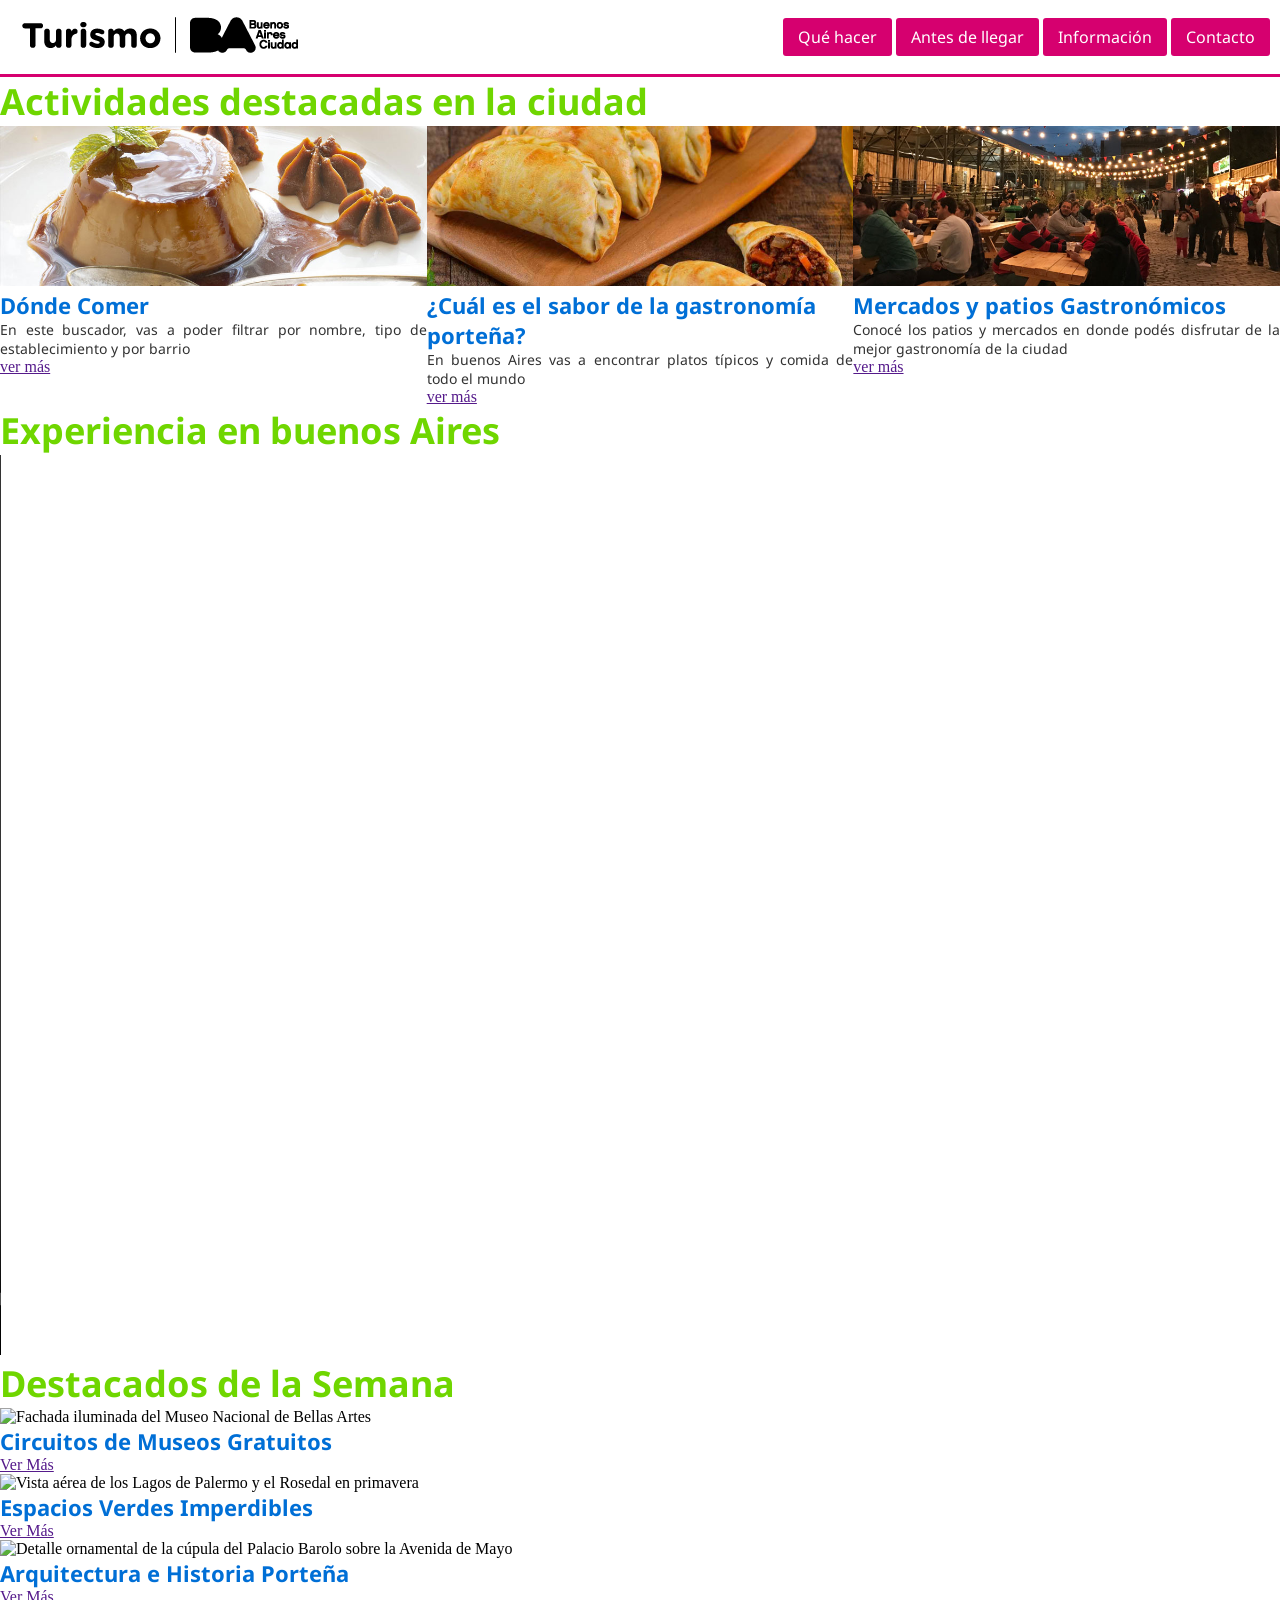
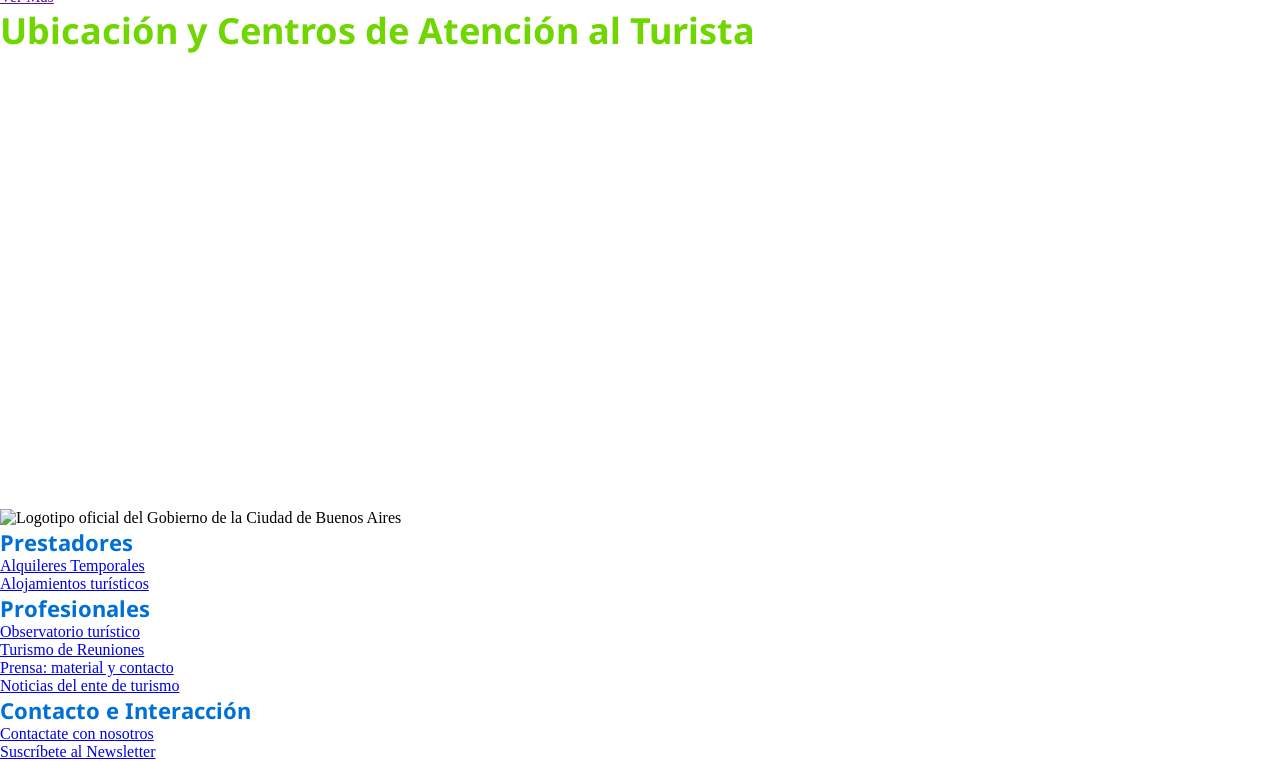
==== ejercicio-3/index.html @ 1652a9e5 "Add files via upload" ====
<!DOCTYPE html>
<html lang="es">
    <head>
        <meta charset="UTF-8">
        <meta name="viewport" content="width, initial-scale:1.0">
        <title>Turismo Buenos Aires Ciudad - Sitio Oficial de Información Turística</title>
        <meta name="description" content="Descrubí qué hacer en Buenos Aires. información útil antes de llegar, guías de alojamiento, atractivos turísticos, agenda cultural y mapas de la ciudad.">
        <meta name="robots" content="index, follow">

        <!-- linkeo el css -->
         <link href="style.css" rel="stylesheet">

        <!-- Google Fonts -->
         <style>
@import url('https://fonts.googleapis.com/css2?family=Noto+Sans:ital,wght@0,100..900;1,100..900&family=Quicksand:wght@300..700&display=swap');
</style>


    </head>

    <body>

        <!-- Cabecera principal del sitio -->
        <header id="Cabecera-web">
            <!-- Logo del sitio 
            href-> la dirección a donde voy al dar clic  
            -->
            <a href="index.html" aria-label="Ir a la página de inicio de Turismo de Buenos Aires">
                <img src="assets/arrobaturismo-bac-300x150-negro.png" alt="Logotipo oficial de Turismo Buenos Aires Ciudad">
            </a>

            <!-- Navegador principal -->
            <nav role="navigation" aria-label="Menu principal">
                  <a href="" class="bt-principal">Qué hacer</a>
                  <a href="" class="bt-principal">Antes de llegar</a>
                  <a href="" class="bt-principal">Información</a>
                  <a href="" class="bt-principal">Contacto</a>
            </nav>

        </header>



        <!-- Contenido principal del sitio -->
        <main role="main">

            <h1 class="hide-element" aria-hidden="true">Portal de Turismo Oficial de la Ciudad de Buenos Aires</h1>

            <!-- Actividades destacadas-->
            <section>
                <h2>Actividades destacadas en la ciudad</h2>
                
                <div class="articles">

                    <!-- tarjeta -->
                    <article role="article">
                        <img src="assets/flan-dulce-de-leche.jpg" alt="Flan con Dulce de Leche">
                        <h3>Dónde Comer</h3>
                        <p>En este buscador, vas a poder filtrar por nombre, tipo de establecimiento y por barrio</p>
                        <a href="" aria-label="Ir al buscador de restaurantes y de comida en Buenos Aires">ver más</a>
                    </article>

                    <!-- tarjeta -->
                    <article role="article">
                        <img src="assets/empanadas-horneadas.jpg" alt="Empanadas porteñas horneadas">
                        <h3>¿Cuál es el sabor de la gastronomía porteña?</h3>
                        <p>En buenos Aires vas a encontrar platos típicos y comida de todo el mundo</p>
                        <a href="" aria-label="Ver información sobre grastonomía porteña">ver más</a>
                    </article>

                    <!-- tarjeta -->
                    <article role="article">
                        <img src="assets/patio-caballito.jpg" alt="Patio de comida los lecheros en el barrio Caballito">
                        <h3>Mercados y patios Gastronómicos</h3>
                        <p>Conocé los patios y mercados en donde podés disfrutar de la mejor gastronomía de la ciudad</p>
                        <a href="" aria-label="Ver más información sobre los patios gastronómicos de la ciudad">ver más</a>
                    </article>


                </div>

            </section>
            <!-- Fin de actividades destacadas-->

            <!-- Contenido Multimedia -->
            <section>
                <h2>Experiencia en buenos Aires</h2>
                <div>
                    <video controls autoplay loop width="1600" height="900" aria-label="Video sobre la ciudad de Buenos Aires">
                        <source src="assets/video-buenosaires.mp4" type="video/mp4">
                    </video>
                </div>
            </section>
            <!-- Fin de Contenido Multimedia -->



            <!-- Contenidos Destacados -->
            <section>
                <h2>Destacados de la Semana</h2>
                <div>
                    
                    <!-- Tarjeta Destacada 1 -->
                    <article role="article">
                        <img src="assets/destacado-museos.jpg" alt="Fachada iluminada del Museo Nacional de Bellas Artes" width="400" height="250">
                        <h3>Circuitos de Museos Gratuitos</h3>
                        <a href="" aria-label="Ver más sobre los circuitos de museos gratuitos">Ver Más</a>
                    </article>

                    <!-- Tarjeta Destacada 2 -->
                    <article role="article">
                        <img src="assets/destacado-parques.jpg" alt="Vista aérea de los Lagos de Palermo y el Rosedal en primavera" width="400" height="250">
                        <h3>Espacios Verdes Imperdibles</h3>
                        <a href="" aria-label="Ver más sobre los espacios verdes imperdibles">Ver Más</a>
                    </article>

                    <!-- Tarjeta Destacada 3 -->
                    <article role="article">
                        <img src="assets/destacado-arquitectura.jpg" alt="Detalle ornamental de la cúpula del Palacio Barolo sobre la Avenida de Mayo" width="400" height="250">
                        <h3>Arquitectura e Historia Porteña</h3>
                        <a href="" aria-label="Ver más sobre la arquitectura e historia porteña">Ver Más</a>
                    </article>

                </div>
            </section>


            <!-- Ubicación Geográfica -->
            <section aria-labelledby="titulo-mapa">
                <h2 id="titulo-mapa">Ubicación y Centros de Atención al Turista</h2>
                <div class="map-container">
                    <iframe 
                        src="https://www.google.com/maps/embed?pb=!1m18!1m12!1m3!1d3284.016713276842!2d-58.3841507!3d-34.6037389!2m3!1f0!2f0!3f0!3m2!1i1024!2i768!4f13.1!3m3!1m2!1s0x95bccacf954f91d5%3A0x67ef08c262f8f742!2sObelisco!5e0!3m2!1ses!2sar!4v1700000000000!5m2!1ses!2sar" 
                        width="100%" 
                        height="450" 
                        style="border:0;" 
                        allowfullscreen="" 
                        loading="lazy" 
                        referrerpolicy="no-referrer-when-downgrade"
                        title="Mapa interactivo de la Ciudad de Buenos Aires con la ubicación del Obelisco y centros de atención turística">
                    </iframe>
                </div>
            </section>

        </main>

        <!-- Pie de Página Institucional -->
    <footer role="contentinfo">

            <!-- Identificador Institucional del Footer -->
            <div class="footer-brand">
                <img src="img/logo-buenos-aires-ciudad.svg" alt="Logotipo oficial del Gobierno de la Ciudad de Buenos Aires" width="200" height="60">
            </div>

            <!-- Columnas de Enlaces del Footer -->
            <div>
                
                <!-- Lista 1: Prestadores -->
                <nav>
                    <h3 id="footer-prestadores">Prestadores</h3>
                    <ul>
                        <li><a href="/alquileres-temporales">Alquileres Temporales</a></li>
                        <li><a href="/alojamientos-turisticos">Alojamientos turísticos</a></li>
                    </ul>
                </nav>

                <!-- Lista 2: Profesionales -->
                <nav>
                    <h3 id="footer-profesionales">Profesionales</h3>
                    <ul>
                        <li><a href="/observatorio-turistico">Observatorio turístico</a></li>
                        <li><a href="/turismo-reuniones">Turismo de Reuniones</a></li>
                        <li><a href="/prensa-contacto">Prensa: material y contacto</a></li>
                        <li><a href="/noticias-ente">Noticias del ente de turismo</a></li>
                    </ul>
                </nav>

                <!-- Lista 3: Interacción y Contacto -->
                <nav>
                    <h3 id="footer-contacto">Contacto e Interacción</h3>
                    <ul>
                        <li><a href="/contactate-con-nosotros">Contactate con nosotros</a></li>
                        <li><a href="/suscribete-newsletter" aria-label="Ir al formulario para suscribirse al Newsletter oficial">Suscríbete al Newsletter</a></li>
                    </ul>
                </nav>

            </div>
    </footer>

    </body>

</html>
---- ejercicio-3/style.css ----
/*
0. Selectores generales

*/

/* 0. Selectores generales */
*{
    margin: 0;
    padding: 0;
    /* Evita que el ancho se sume al padding */
    box-sizing: border-box;
}

:root { 
    --color-principal: #D6006F;
    --color-acento: #6FD600;
    --color-acento2: #006FD6;    
    --color-texto: #323232;                                       
}

.hide-element{
    display: none;
}

.flex-elements{
    display: flex;
    align-items: flex-start;
    justify-content: center;
}

/* 1. Tipografías */
h1{ 
   font-family: "Noto Sans", sans-serif;
   font-weight: 700;
   font-style: normal;
   font-size: 30px;
   color: var(--color-principal)
}
h2{
    font-family: "Noto Sans", sans-serif;
   font-weight: 700;
   font-style: normal;
   font-size: 36px;
   color: var(--color-acento);
   --color-texto:
}
h3{
    font-family: "Noto Sans", sans-serif;
   font-weight: 700;
   font-style: normal;
   font-size: 22px;
   color: var(--color-acento2)
}
p{
     font-family: "Noto Sans", sans-serif;
     font-weight: 400;
     font-style: normal;
     font-size: 14px;
     color: var(--color-texto);
     text-align: justify
}

/* Cabecera */
#Cabecera-web{
    /* rellleno: top right bottom left; */
    padding: 10px;
    display: flex;
    align-items: center;
    justify-content: space-between;
    /* border-bottom: grosor estilo color; */
    border-bottom: 3px solid var(--color-principal);
}

.bt-principal{
     font-family: "Noto Sans", sans-serif;
     font-weight: 400;
     font-style: normal;
     font-size: 16px;
     text-decoration: none;
     color: white;
     background: var(--color-principal);
     padding: 8px 15px 8px 15px;
     border-radius: 3px;
     /* animacion por transicion: duracion caracteristica animacion */
     transition: 0.3s all linear;
}
.bt-principal:hover{
    background: var(--color-acento);
    padding: 8px 20px 8px 20px
}



/* =========================== */
@media (max-width:600px) {
    #Cabecera-web{
        flex-direction: column;
    }

    #Cabecera-web > nav{
        width: 100%;
    }
    
    .bt-principal{
        display: block;
        width: 100%;
        text-align: center;
        border-radius: 0;
        border-bottom: 1px solid var(--color-acento);
    }
}

.articles{
    display: flex;
    align-items: flex-start;
    justify-content: center;
}

img{
    width: 100%; 
}
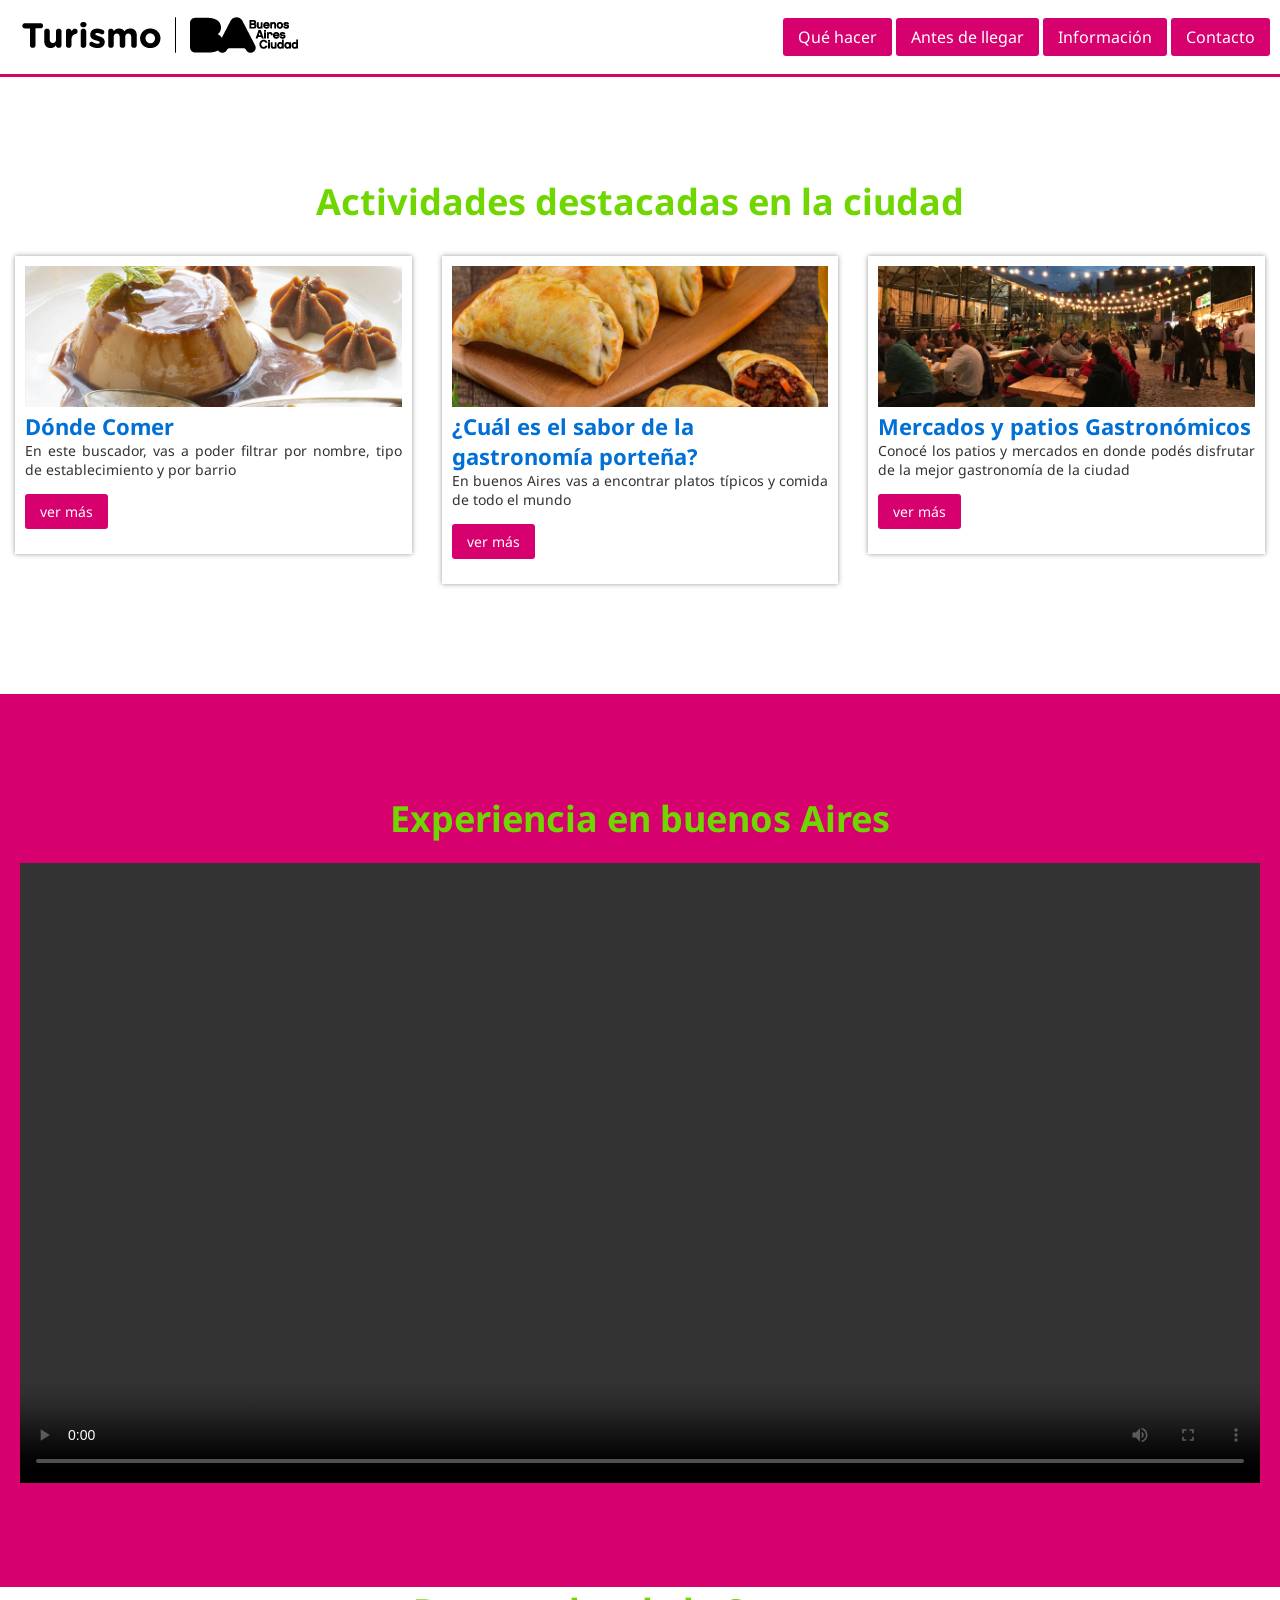
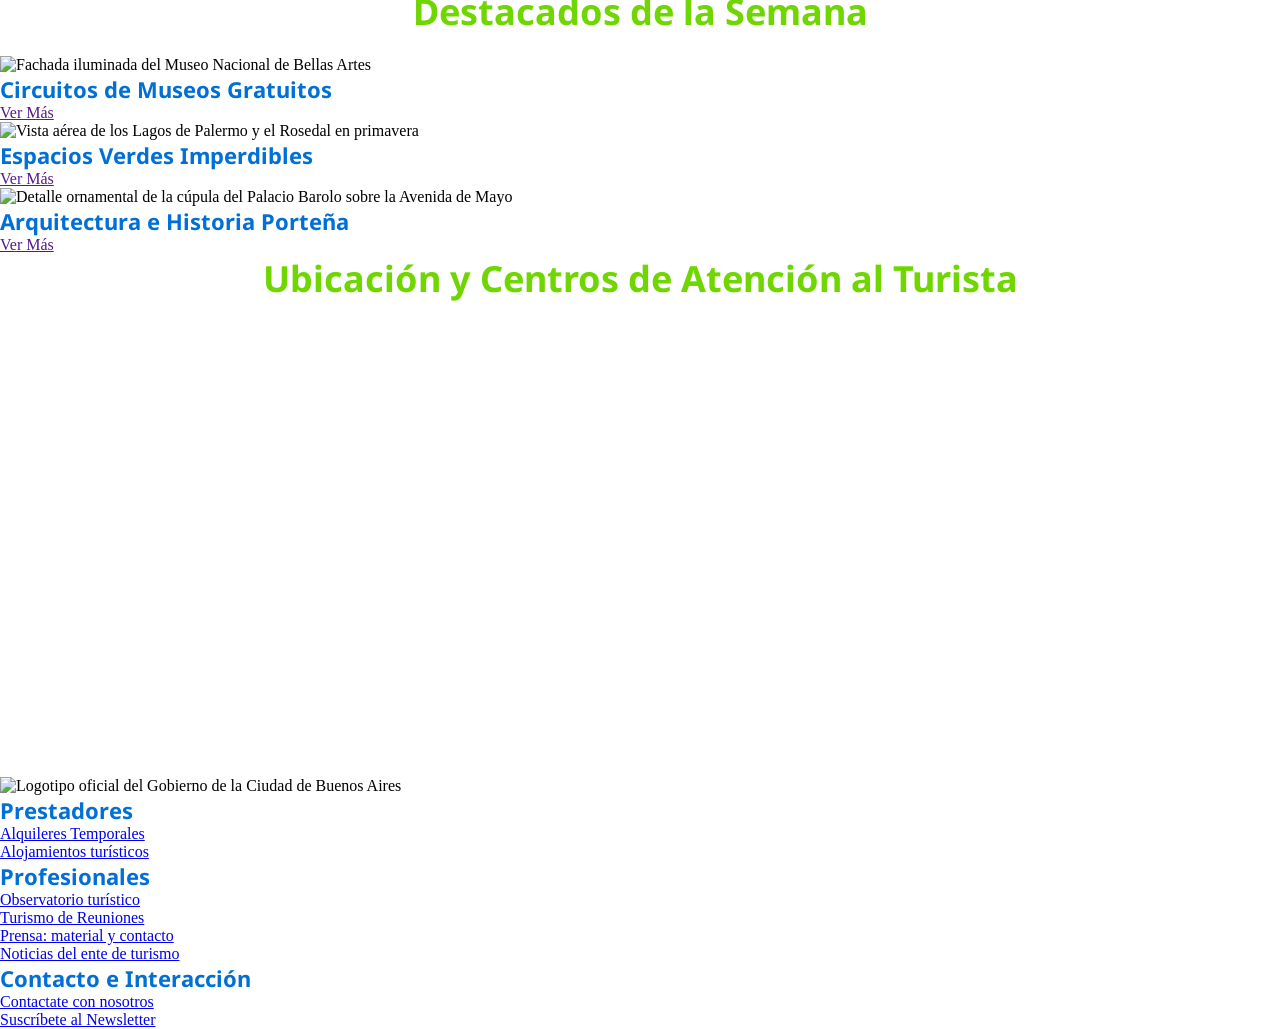
==== commit 039605c6: "Add files via upload" ====
--- a/ejercicio-3/index.html
+++ b/ejercicio-3/index.html
@@ -47,33 +47,33 @@
             <h1 class="hide-element" aria-hidden="true">Portal de Turismo Oficial de la Ciudad de Buenos Aires</h1>
 
             <!-- Actividades destacadas-->
-            <section>
+            <section id="web">
                 <h2>Actividades destacadas en la ciudad</h2>
                 
                 <div class="articles">
 
                     <!-- tarjeta -->
-                    <article role="article">
+                    <article role="article" class="articulo-index">
                         <img src="assets/flan-dulce-de-leche.jpg" alt="Flan con Dulce de Leche">
                         <h3>Dónde Comer</h3>
                         <p>En este buscador, vas a poder filtrar por nombre, tipo de establecimiento y por barrio</p>
-                        <a href="" aria-label="Ir al buscador de restaurantes y de comida en Buenos Aires">ver más</a>
+                        <a href="" aria-label="Ir al buscador de restaurantes y de comida en Buenos Aires" class="bt-mas">ver más</a>
                     </article>
 
                     <!-- tarjeta -->
-                    <article role="article">
+                    <article role="article" class="articulo-index">
                         <img src="assets/empanadas-horneadas.jpg" alt="Empanadas porteñas horneadas">
                         <h3>¿Cuál es el sabor de la gastronomía porteña?</h3>
                         <p>En buenos Aires vas a encontrar platos típicos y comida de todo el mundo</p>
-                        <a href="" aria-label="Ver información sobre grastonomía porteña">ver más</a>
+                        <a href="" aria-label="Ver información sobre grastonomía porteña" class="bt-mas">ver más</a>
                     </article>
 
                     <!-- tarjeta -->
-                    <article role="article">
+                    <article role="article" class="articulo-index">
                         <img src="assets/patio-caballito.jpg" alt="Patio de comida los lecheros en el barrio Caballito">
                         <h3>Mercados y patios Gastronómicos</h3>
                         <p>Conocé los patios y mercados en donde podés disfrutar de la mejor gastronomía de la ciudad</p>
-                        <a href="" aria-label="Ver más información sobre los patios gastronómicos de la ciudad">ver más</a>
+                        <a href="" aria-label="Ver más información sobre los patios gastronómicos de la ciudad" class="bt-mas">ver más</a>
                     </article>
 
 
@@ -83,10 +83,10 @@
             <!-- Fin de actividades destacadas-->
 
             <!-- Contenido Multimedia -->
-            <section>
+            <section id="wrap-ba">
                 <h2>Experiencia en buenos Aires</h2>
                 <div>
-                    <video controls autoplay loop width="1600" height="900" aria-label="Video sobre la ciudad de Buenos Aires">
+                    <video controls autoplay loop width="100%" height="auto" aria-label="Video sobre la ciudad de Buenos Aires">
                         <source src="assets/video-buenosaires.mp4" type="video/mp4">
                     </video>
                 </div>
--- a/ejercicio-3/style.css
+++ b/ejercicio-3/style.css
@@ -1,6 +1,8 @@
 /*
 0. Selectores generales
-
+1. tipografias
+2.
+3.
 */
 
 /* 0. Selectores generales */
@@ -24,8 +26,8 @@
 
 .flex-elements{
     display: flex;
-    align-items: flex-start;
-    justify-content: center;
+    align-items: stretch;
+    justify-content: space-between;
 }
 
 /* 1. Tipografías */
@@ -42,7 +44,10 @@
    font-style: normal;
    font-size: 36px;
    color: var(--color-acento);
-   --color-texto:
+   /*centro los titulos de section*/
+   text-align: center;
+   /*margen*/
+   margin: 0 0 20px;
 }
 h3{
     font-family: "Noto Sans", sans-serif;
@@ -71,6 +76,26 @@
     border-bottom: 3px solid var(--color-principal);
 }
 
+.bt-mas{
+  display: inline-block;
+    margin: 15px 0;
+  font-family: "Noto Sans", sans-serif;
+     font-weight: 400;
+     font-style: normal;
+     font-size: 14px;
+     text-decoration: none;
+     color: white;
+     background: var(--color-principal);
+     padding: 8px 15px 8px 15px;
+     border-radius: 3px;
+     /* animacion por transicion: duracion caracteristica animacion */
+     transition: 0.3s all linear;
+}
+.bt-mas:hover{
+background: var(--color-acento);
+}
+
+
 .bt-principal{
      font-family: "Noto Sans", sans-serif;
      font-weight: 400;
@@ -87,6 +112,12 @@
 .bt-principal:hover{
     background: var(--color-acento);
     padding: 8px 20px 8px 20px
+
+}
+.articulo-index{
+  margin: 10px 15px;
+  padding: 10px;
+  box-shadow: 0 0 5px rgba(0, 0, 0, 0.4) 
 }
 
 
@@ -108,7 +139,10 @@
         border-radius: 0;
         border-bottom: 1px solid var(--color-acento);
     }
-}
+    .articles{
+    flex-direction: column;
+    }
+}     
 
 .articles{
     display: flex;
@@ -118,4 +152,15 @@
 
 img{
     width: 100%; 
-}+}
+#web{
+  padding:100px 0;
+}
+
+#wrap-ba{
+    background:var(--color-principal);
+    padding: 100px 20px;
+    }
+#wrap-ba{
+  color: white;
+}
